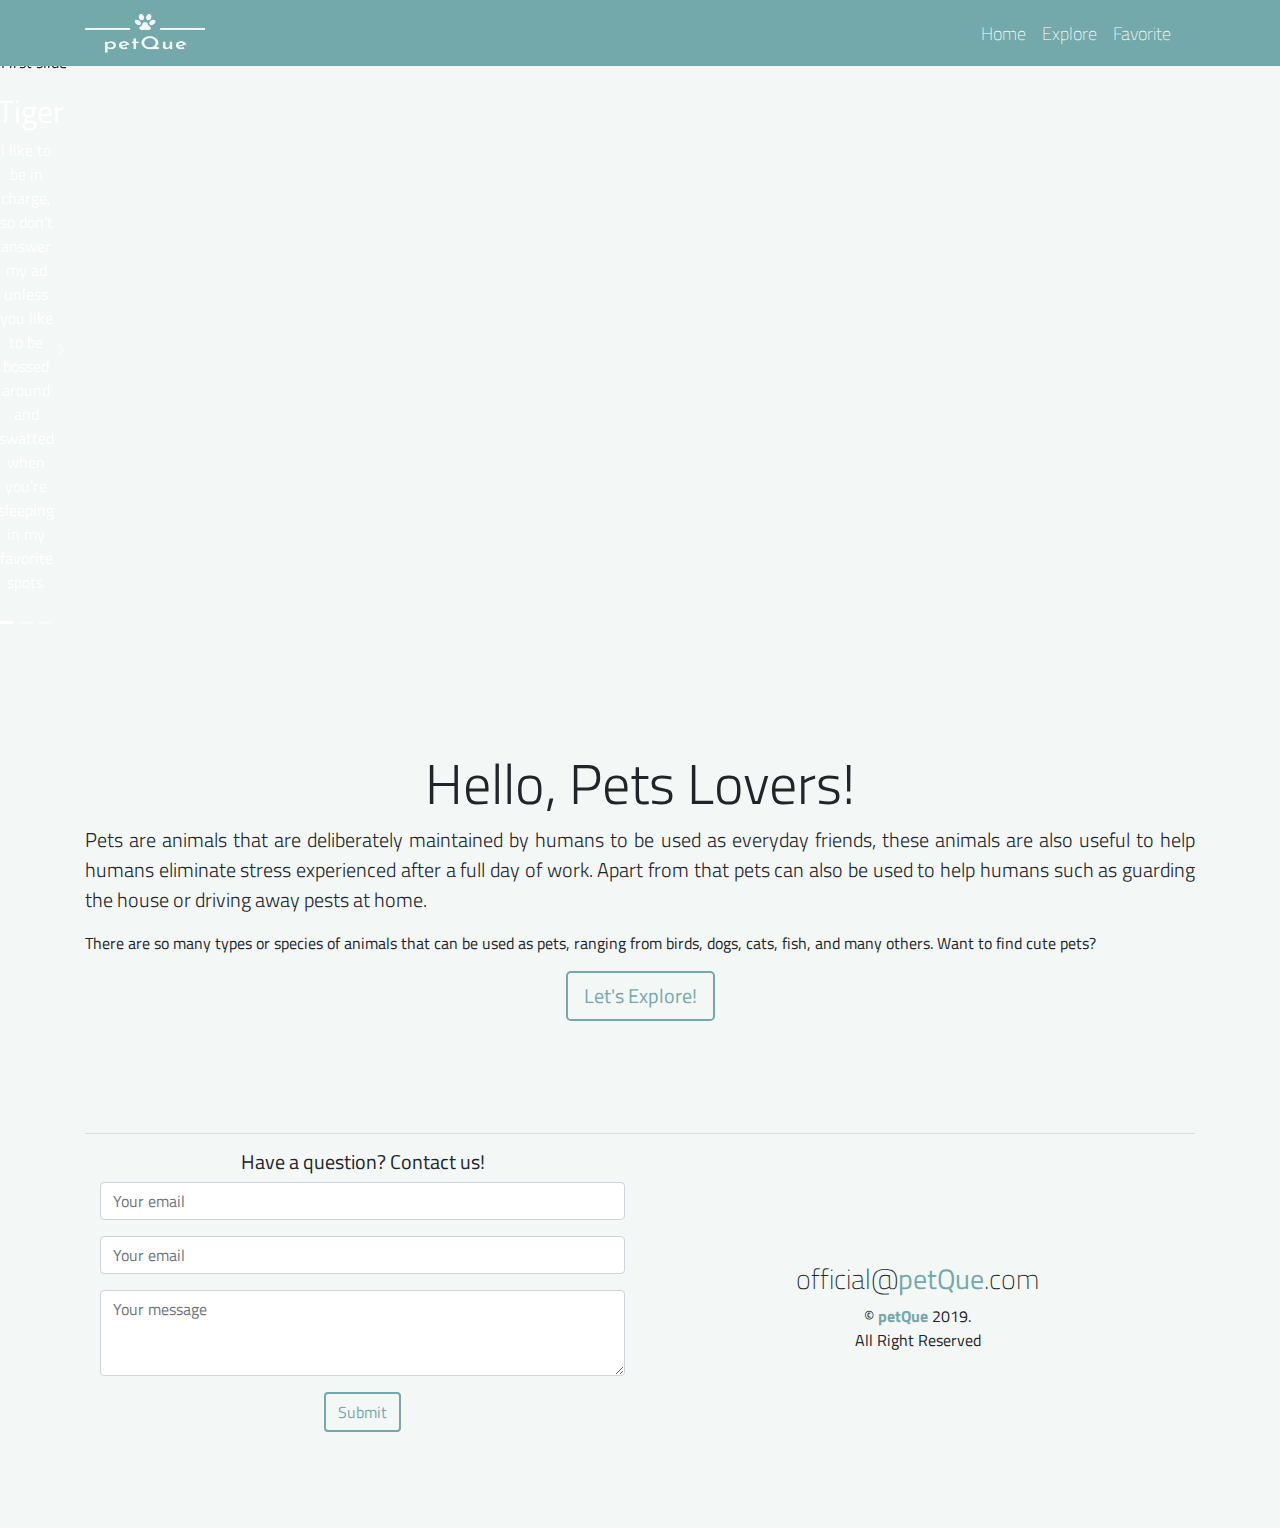
==== petQue/index.html @ 00c62c1b "added petQue" ====
<!DOCTYPE html>
<html lang="en">
<head>
    <meta charset="UTF-8">
    <meta name="viewport" content="width=device-width, initial-scale=1.0">
    <meta http-equiv="X-UA-Compatible" content="ie=edge">
    <title>PetQue</title>
    
    <link rel="shortcut icon" href="img/logo/grey/favicon.png" type="image/x-icon">
    
    <link rel="stylesheet" href="https://stackpath.bootstrapcdn.com/bootstrap/4.3.1/css/bootstrap.min.css" integrity="sha384-ggOyR0iXCbMQv3Xipma34MD+dH/1fQ784/j6cY/iJTQUOhcWr7x9JvoRxT2MZw1T" crossorigin="anonymous">
    <link rel="stylesheet" href="https://use.fontawesome.com/releases/v5.8.1/css/all.css" integrity="sha384-50oBUHEmvpQ+1lW4y57PTFmhCaXp0ML5d60M1M7uH2+nqUivzIebhndOJK28anvf" crossorigin="anonymous">
    
    <link href="https://fonts.googleapis.com/css?family=Titillium+Web:300,400,700" rel="stylesheet" />
    
    <link rel="stylesheet" href="css/style.css">
</head>
<body>
    <!-- Navigation -->
    <nav class="navbar navbar-expand-lg navbar-light fixed-top" style="background-color: #73a9aa" id="mainNavbar">
        <div class="container">
            <a class="navbar-brand" href="#">
                <img src="img/logo/grey/logo_transparent-edit.png" height="40" width="120" alt="">
            </a>
            <button class="navbar-toggler" type="button" data-toggle="collapse" data-target="#navbarResponsive" aria-controls="navbarResponsive" aria-expanded="false" aria-label="Toggle navigation">
                <span class="navbar-toggler-icon"></span>
            </button>
            <div class="collapse navbar-collapse" id="navbarResponsive">
                <ul class="navbar-nav ml-auto">
                    <li class="nav-item active">
                        <a class="nav-link text-white" href="#slider">Home
                            <span class="sr-only">(current)</span>
                        </a>
                    </li>
                    <li class="nav-item">
                        <a class="nav-link text-white" href="#explore">Explore</a>
                    </li>
                    <li class="nav-item">
                        <a class="nav-link text-white" href="favorite.html">Favorite</a>
                    </li>
                    <li class="nav-item">
                        <a class="nav-link text-white" href="#" data-toggle="modal" data-target="#exampleModal"><i class="fas fa-paw"></i> <i class="fas fa-plus" style="font-size:0.90rem;"></i></a>
                    </li>
                </ul>
            </div>
        </div>
    </nav>
    
    <div class="modal fade" id="exampleModal" tabindex="-1" role="dialog" aria-labelledby="exampleModalLabel" aria-hidden="true">
        <div class="modal-dialog" role="document">
            <div class="modal-content">
                <div class="modal-header">
                    <h5 class="modal-title" id="exampleModalLabel">New pet</h5>
                    <button type="button" class="close btn-tosca" data-dismiss="modal" aria-label="Close">
                        <span aria-hidden="true">&times;</span>
                    </button>
                </div>
                <div class="modal-body">
                    <form>
                        <div class="form-group">
                            <label for="recipient-name" class="col-form-label">Pet Name</label>
                            <input type="text" class="form-control" id="inputPetName" required>
                        </div>
                        <div class="form-group">
                            <label for="message-text" class="col-form-label">Pet Description:</label>
                            <textarea class="form-control" id="inputPetDesc" required></textarea>
                        </div>
                        <div class="form-group">
                            <label for="message-text" class="col-form-label">Pet Image Url</label>
                            <input type="text" class="form-control" id="inputPetImage" required>
                        </div>
                    </form>
                </div>
                <div class="modal-footer">
                    <!-- <button type="button" class="btn btn-secondary" data-dismiss="modal">Close</button> -->
                    <button type="button" class="btn btn-tosca" id="btnAddPet">Add pet</button>
                </div>
            </div>
        </div>
    </div>
    
    
    <div class="row menu" id="home">
        <!-- slider -->
        <div id="slider" class="carousel slide" data-ride="carousel">
            <ol class="carousel-indicators">
                <li data-target="#slider" data-slide-to="0" class="active"></li>
                <li data-target="#slider" data-slide-to="1"></li>
                <li data-target="#slider" data-slide-to="2"></li>
            </ol>
            <div class="carousel-inner">
                <div class="carousel-item item active">
                    <img class="d-block w-100" src="https://images.unsplash.com/photo-1491485880348-85d48a9e5312?ixlib=rb-1.2.1&ixid=eyJhcHBfaWQiOjEyMDd9&auto=format&fit=crop&w=1500&q=80" alt="First slide">
                    <div class="carousel-caption d-none d-md-block">
                        <h2>Tiger</h2>
                        <p>I like to be in charge, so don’t answer my ad unless you like to be bossed around and swatted when you’re sleeping in my favorite spots.</p>
                    </div>
                </div>
                <div class="carousel-item item">
                    <img class="d-block w-100" src="https://images.unsplash.com/photo-1507984211203-76701d7bb120?ixlib=rb-1.2.1&ixid=eyJhcHBfaWQiOjEyMDd9&auto=format&fit=crop&w=1504&q=80" alt="Second slide">
                    <div class="carousel-caption d-none d-md-block">
                        <h2>Sasa</h2>
                        <p>I’m not interested in anything but a box. I’m not even picky, I just want a place to sleep.</p>
                    </div>
                </div>
                <div class="carousel-item item">
                    <img class="d-block w-100" src="https://images.pexels.com/photos/177809/pexels-photo-177809.jpeg?auto=compress&cs=tinysrgb&dpr=2&h=650&w=940" alt="Third slide">
                    <div class="carousel-caption d-none d-md-block">
                        <h2>Molly</h2>
                        <p>I enjoy naps in medium-sized boxes and staring. I guess you can say staring is my favorite hobby.</p>
                    </div>
                </div>
            </div>
            <a class="carousel-control-prev" href="#slider" role="button" data-slide="prev">
                <span class="carousel-control-prev-icon" aria-hidden="true"></span>
                <span class="sr-only">Previous</span>
            </a>
            <a class="carousel-control-next" href="#slider" role="button" data-slide="next">
                <span class="carousel-control-next-icon" aria-hidden="true"></span>
                <span class="sr-only">Next</span>
            </a>
        </div>
    </div>
    
    <section class="container">
        <!-- Explore -->
        <div class="row justify-content-center text-center menu my-5 mb-5" id="explore">
            <div class="col-10 col-md-12">
                <h1 class="display-4">Hello, Pets Lovers!</h1>
                <p class="lead">Pets are animals that are deliberately maintained by humans to be used as everyday friends, these animals are also useful to help humans eliminate stress experienced after a full day of work. Apart from that pets can also be used to help humans such as guarding the house or driving away pests at home.</p>
                <!-- <hr class="my-4"> -->
                <p class="text-justify">There are so many types or species of animals that can be used as pets, ranging from birds, dogs, cats, fish, and many others. Want to find cute pets?</p>
                
                <!-- <div class="row justify-content-center listPet">
                    
                </div> -->
                
                <a class="btn btn-lg btn-tosca" id="" href="explore.html" role="button">Let's Explore!</a>
            </div>    
        </div>
        
        <!-- Footer -->
        <footer class="page-footer py-5" style="">
            <hr>
            <div class="container">
                <div class="row">
                    <div class="col-md-6 text-center">
                        <div class="row justify-content-center">
                            <div class="col align-items-center mb-5">
                                <!-- contact -->        
                                <h5 class="">Have a question? Contact us!</h5>
                                
                                <form action="https://formspree.io/guntoro.gyk@gmail.com" method="POST">
                                    <div class="form-group">
                                        <input type="email" name="email" class="form-control" id="inputEmail" placeholder="Your email">
                                    </div>
                                    <div class="form-group">
                                        <input type="name" name="name" class="form-control" id="inputName" placeholder="Your email" aria-describedby="emailHelp"/>
                                    </div>
                                    <div class="form-group">
                                        <textarea class="form-control" name="message" id="inputMessage" placeholder="Your message" rows="3"></textarea>
                                    </div>
                                    <button class="btn btn-tosca" type="submit">Submit</button>
                                </form>
                                
                            </div>
                        </div>
                    </div>
                    <div class="col text-center d-flex justify-content-center align-items-center copyright">
                        <div class="col">
                            <h3 style="font-weight: 100;">official@<span id="petQueTxt"><b>petQue</b></span>.com</h3>
                            <div class="col-md-12 text-center">
                                <p>&copy; <span id="petQueTxt"><b>petQue</b></span> 2019. <br>
                                    All Right Reserved </p>
                                </div>
                            </div>
                        </div>
                        
                        
                    </div>
                    
                </div>
            </footer>
        </section>
        
        
        
        <script src="https://code.jquery.com/jquery-3.3.1.slim.min.js" integrity="sha384-q8i/X+965DzO0rT7abK41JStQIAqVgRVzpbzo5smXKp4YfRvH+8abtTE1Pi6jizo" crossorigin="anonymous"></script>
        <script src="https://cdnjs.cloudflare.com/ajax/libs/popper.js/1.14.7/umd/popper.min.js" integrity="sha384-UO2eT0CpHqdSJQ6hJty5KVphtPhzWj9WO1clHTMGa3JDZwrnQq4sF86dIHNDz0W1" crossorigin="anonymous"></script>
        <script src="https://stackpath.bootstrapcdn.com/bootstrap/4.3.1/js/bootstrap.min.js" integrity="sha384-JjSmVgyd0p3pXB1rRibZUAYoIIy6OrQ6VrjIEaFf/nJGzIxFDsf4x0xIM+B07jRM" crossorigin="anonymous"></script>
        
        <script src="./js/script-vanilla.js"></script>
        <!-- <script src="./js/script.js"></script> -->
    </body>
    </html>
---- petQue/css/style.css ----
/* div.c-wrapper{
  width: 80%; 
  margin: auto;
} */

/* .carousel-inner > .carousel-item > img, 
.carousel-inner > .carousel-item > a > img{
  width: 100%; 
  margin: auto;
} */

body{
  font-family: 'Titillium Web', sans-serif;
  background-color: #F3F7F6;
  padding-top: 50px;
}

h1{
  text-align: center;
}

.carousel-inner > .item {
  width:100%;
  height:600px;
}


.card{
  margin-bottom: 25px;
}

.card-columns{
  column-count: 3;
}

.card-title{
  font-weight: 500;
  color: #73a9aa;
}

.card-block{
  padding: 15px;
}

.btn-tosca{
  border: 2px solid #73a9aa;
  background-color: #F3F7F6;
  color: #73a9aa;;
 }

.btn-tosca:hover{
  background-color: #73a9aa;
  color: white;
}

.love{
  font-size: 2rem;
  color: #73a9aa;
}

.love:hover{
  font-weight: bold;
  /* color: #1f797a; */
  cursor: pointer;
}

.modal-footer{
  background-color: #F3F7F6;
}

.menu{
  margin-bottom: 100px;
}

.lead{
  text-align: justify;
  
}

#mainNavbar{
  font-size: 1.125rem;
  font-weight: 100;
}

#slider{
  background-color: #F3F7F6;
}

#petQueTxt{
  color: #73a9aa;
}


@media(max-width: 1200px){
  .copyright{
    font-size: 0.85rem;
  }
  h3{
    font-size: 1.15rem;
  }
  
  body{
    /* padding-top: 0px; */
  }
}
/* .lead{
  text-align: center;
} */
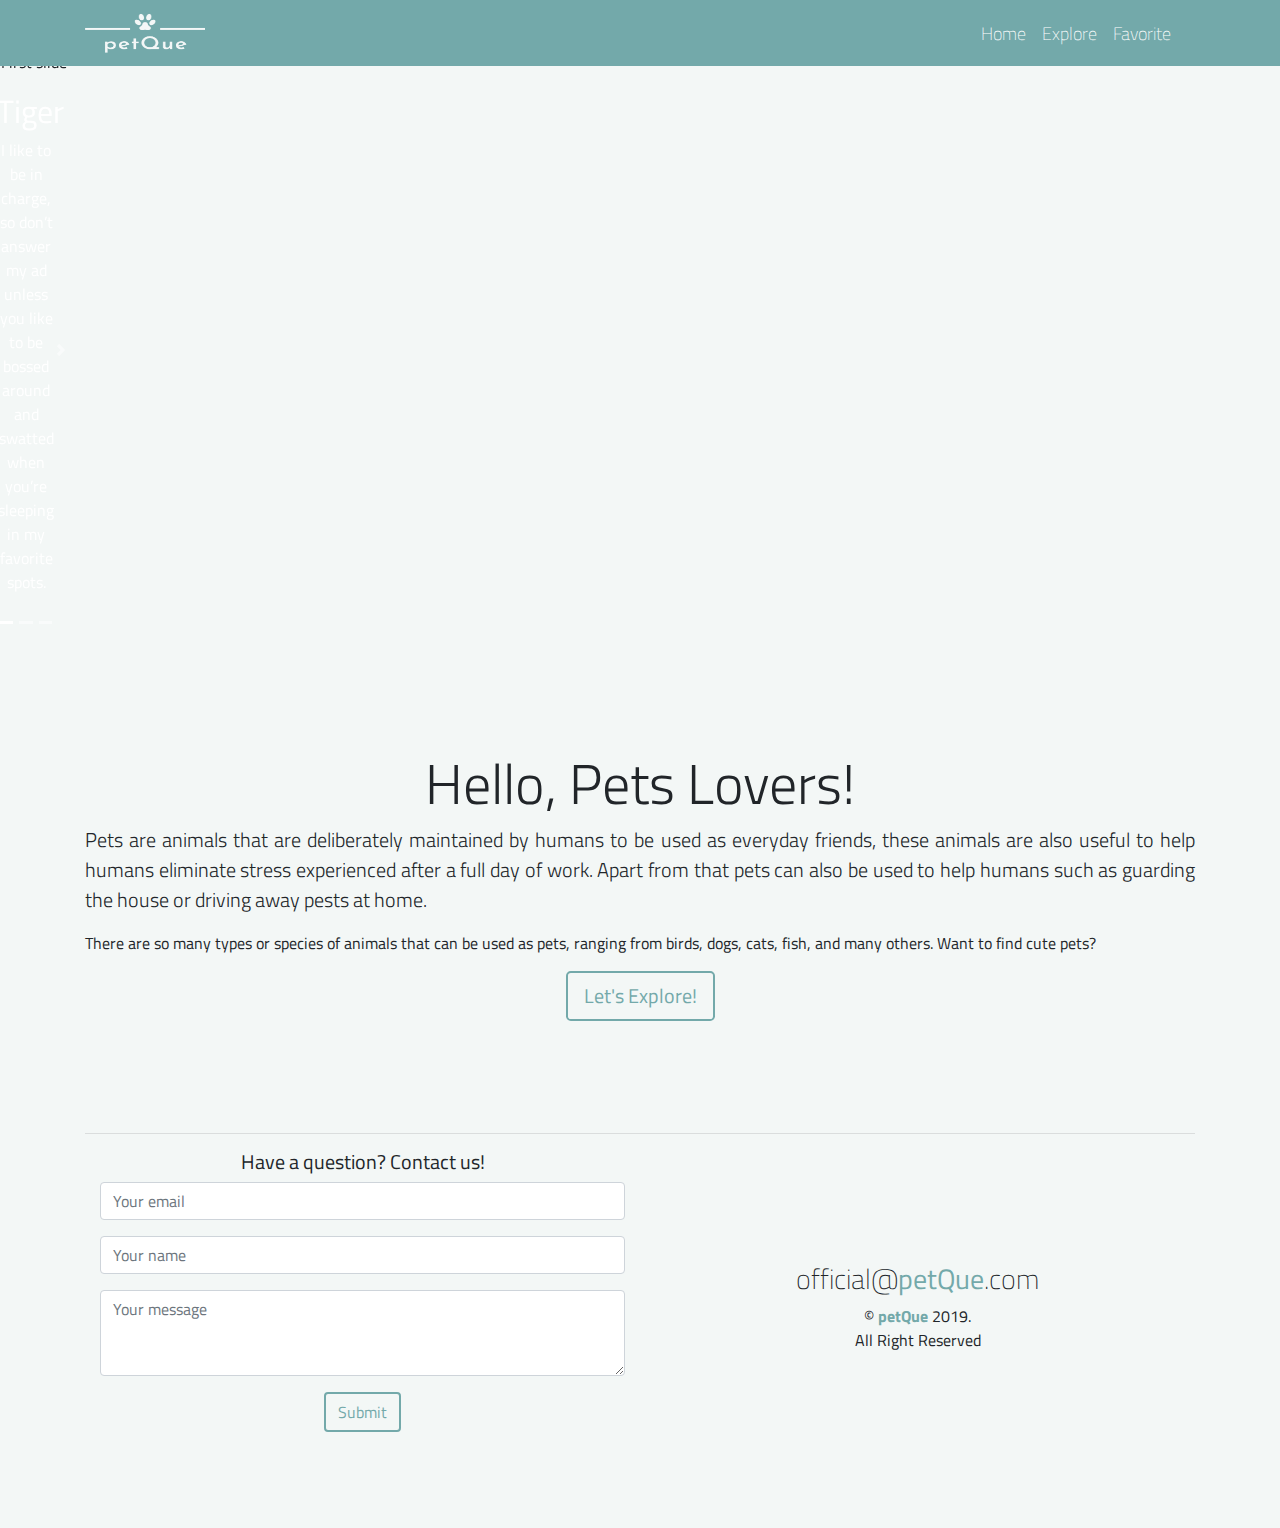
==== commit ad722720: "added validation when adding new pet" ====
--- a/petQue/index.html
+++ b/petQue/index.html
@@ -55,8 +55,8 @@
                         <span aria-hidden="true">&times;</span>
                     </button>
                 </div>
-                <div class="modal-body">
-                    <form>
+                <form>
+                    <div class="modal-body">
                         <div class="form-group">
                             <label for="recipient-name" class="col-form-label">Pet Name</label>
                             <input type="text" class="form-control" id="inputPetName" required>
@@ -69,12 +69,13 @@
                             <label for="message-text" class="col-form-label">Pet Image Url</label>
                             <input type="text" class="form-control" id="inputPetImage" required>
                         </div>
-                    </form>
-                </div>
-                <div class="modal-footer">
-                    <!-- <button type="button" class="btn btn-secondary" data-dismiss="modal">Close</button> -->
-                    <button type="button" class="btn btn-tosca" id="btnAddPet">Add pet</button>
-                </div>
+                        
+                    </div>
+                    <div class="modal-footer">
+                        <button type="submit" class="btn btn-tosca" id="btnAddPet">Add pet</button>
+                        <!-- <button type="button" class="btn btn-secondary" data-dismiss="modal">Close</button> -->
+                    </div>
+                </form>
             </div>
         </div>
     </div>
@@ -152,13 +153,13 @@
                                 
                                 <form action="https://formspree.io/guntoro.gyk@gmail.com" method="POST">
                                     <div class="form-group">
-                                        <input type="email" name="email" class="form-control" id="inputEmail" placeholder="Your email">
+                                        <input type="email" name="email" class="form-control" id="inputEmail" placeholder="Your email" required>
                                     </div>
                                     <div class="form-group">
-                                        <input type="name" name="name" class="form-control" id="inputName" placeholder="Your email" aria-describedby="emailHelp"/>
+                                        <input type="name" name="name" class="form-control" id="inputName" placeholder="Your name" aria-describedby="emailHelp" required/>
                                     </div>
                                     <div class="form-group">
-                                        <textarea class="form-control" name="message" id="inputMessage" placeholder="Your message" rows="3"></textarea>
+                                        <textarea class="form-control" name="message" id="inputMessage" placeholder="Your message" rows="3" required></textarea>
                                     </div>
                                     <button class="btn btn-tosca" type="submit">Submit</button>
                                 </form>
